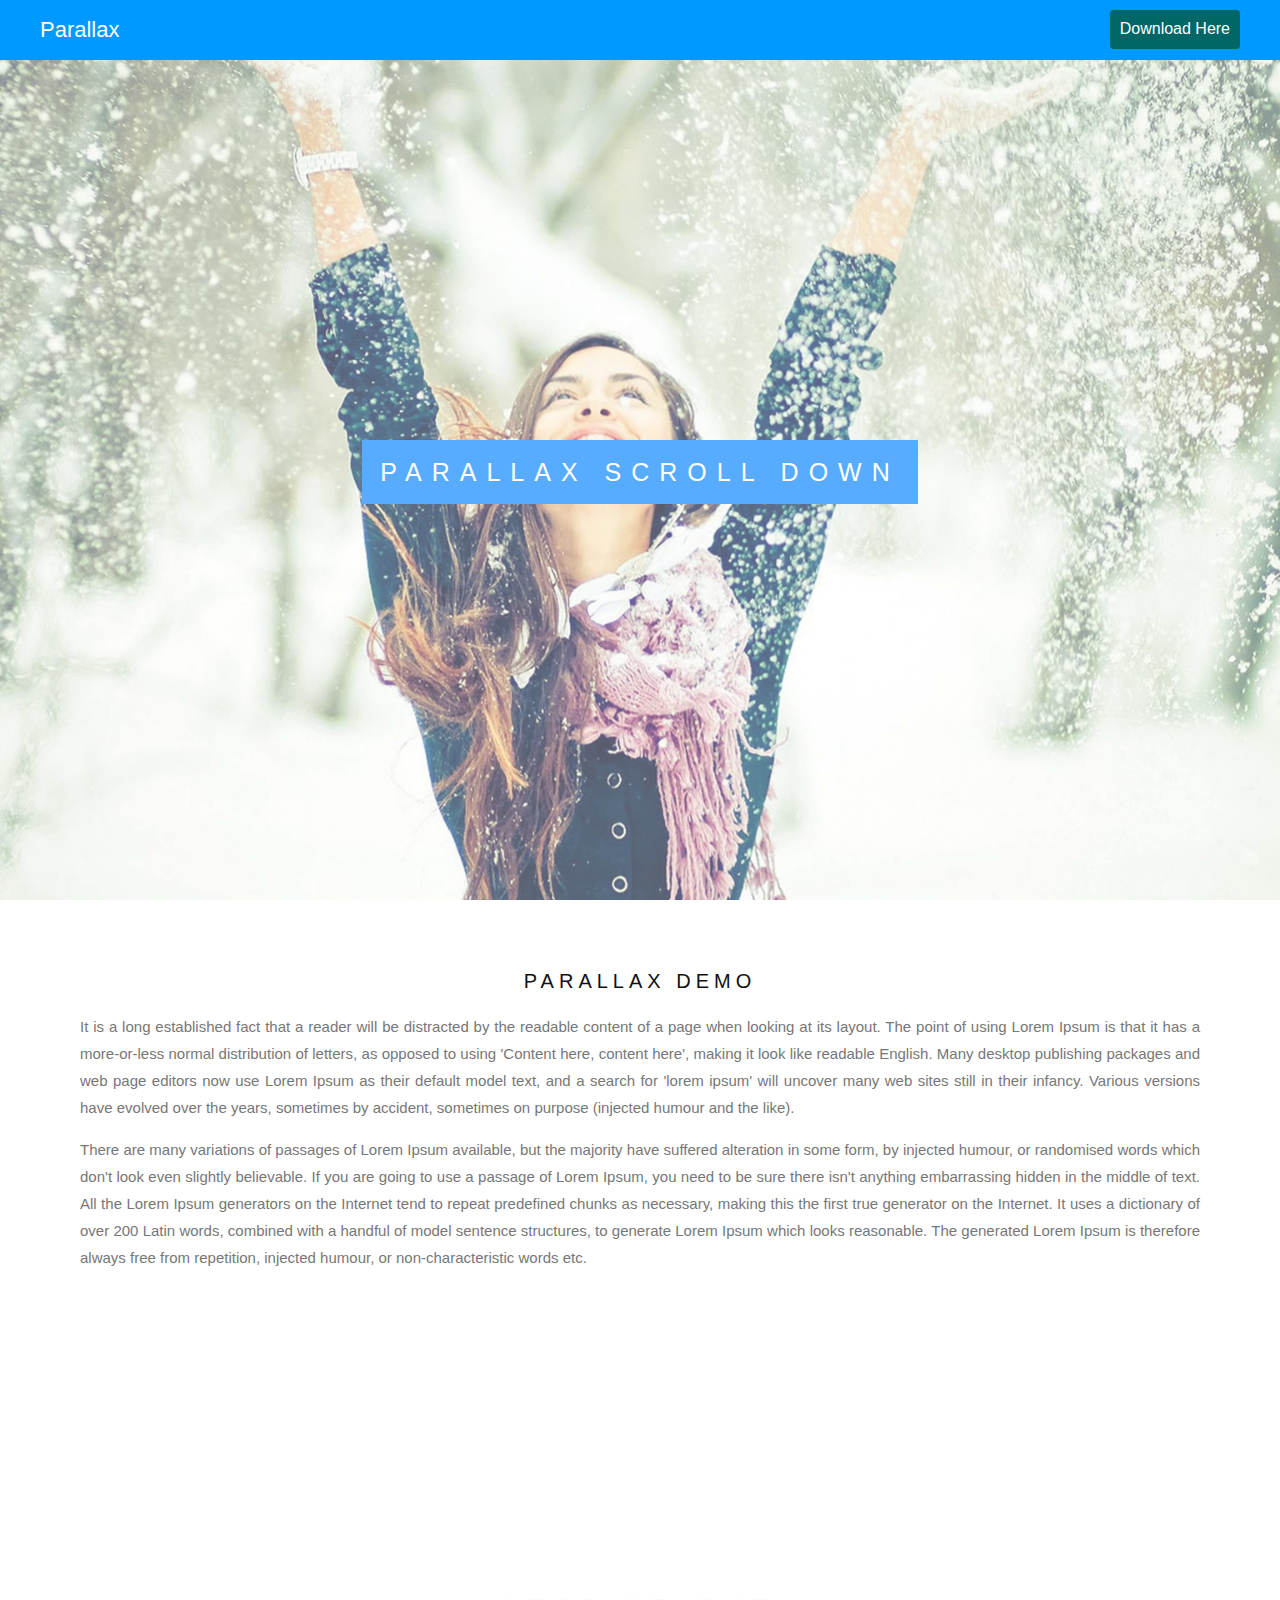
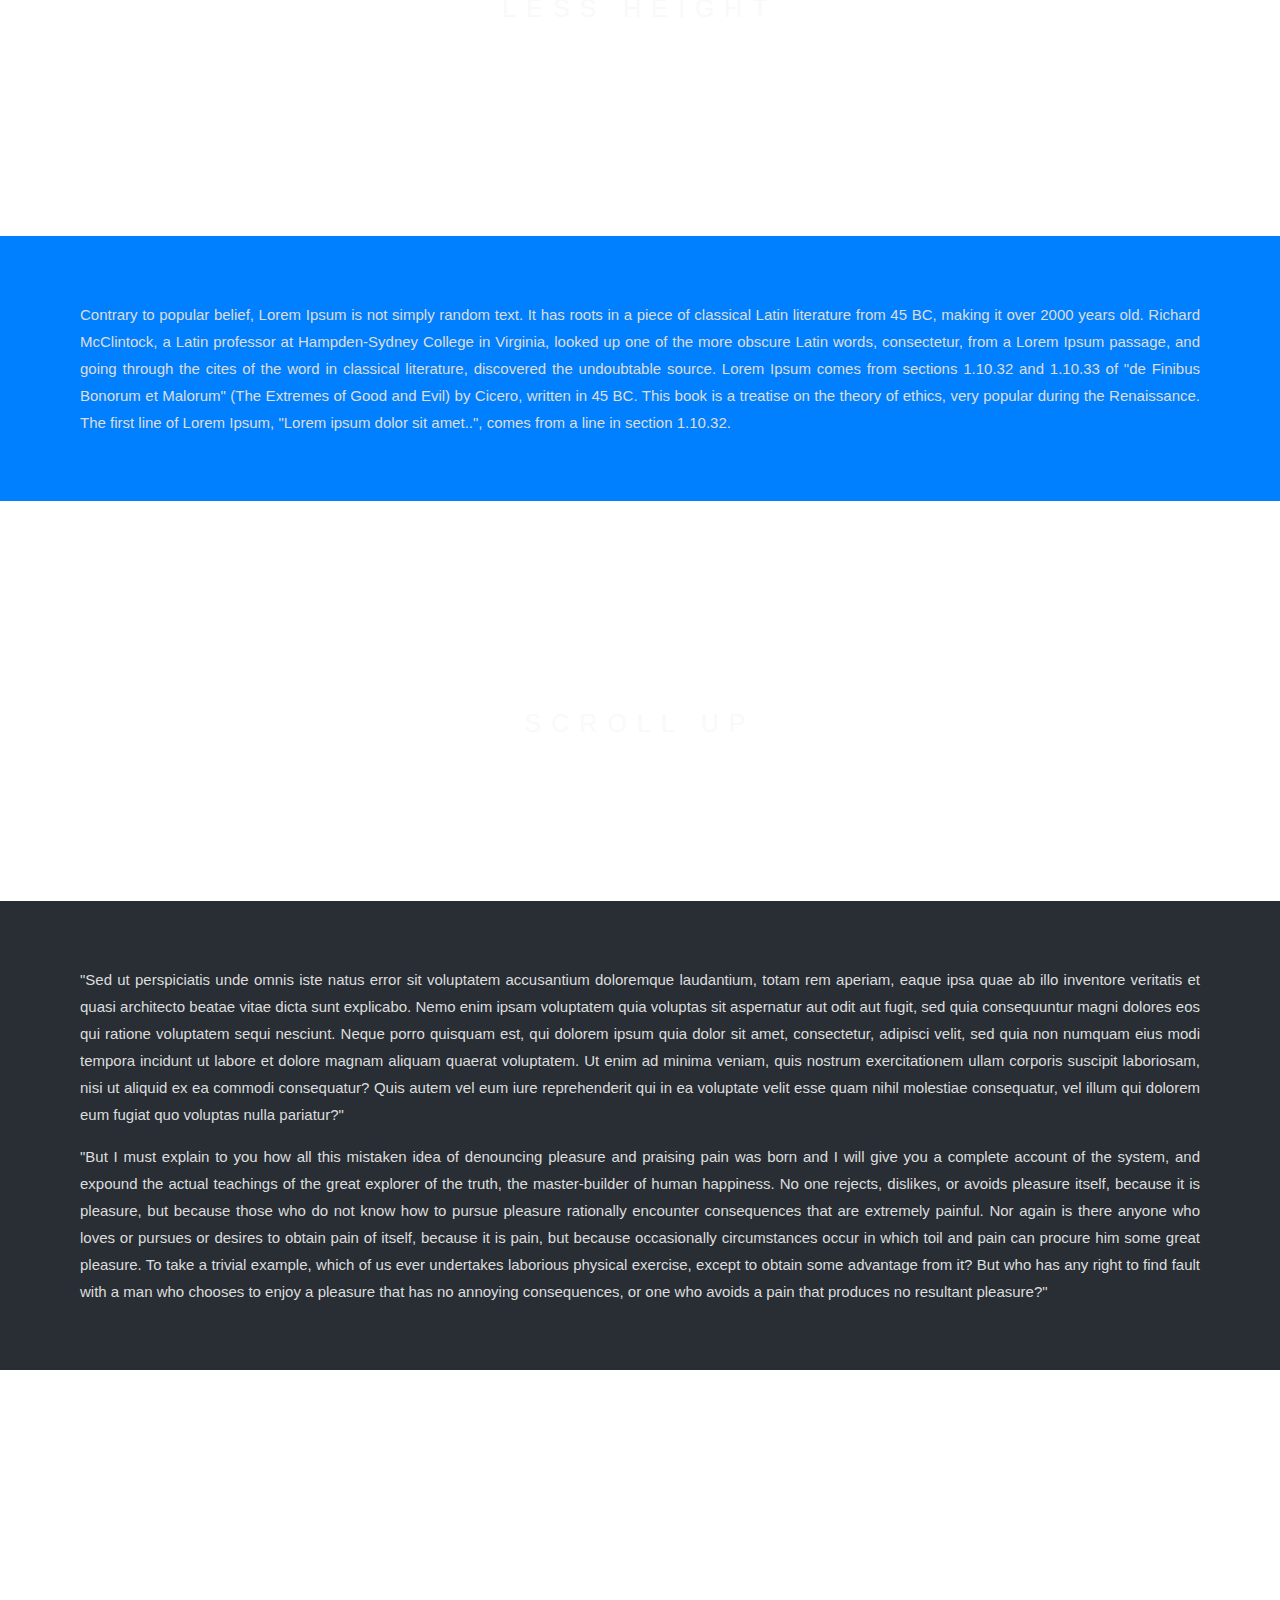
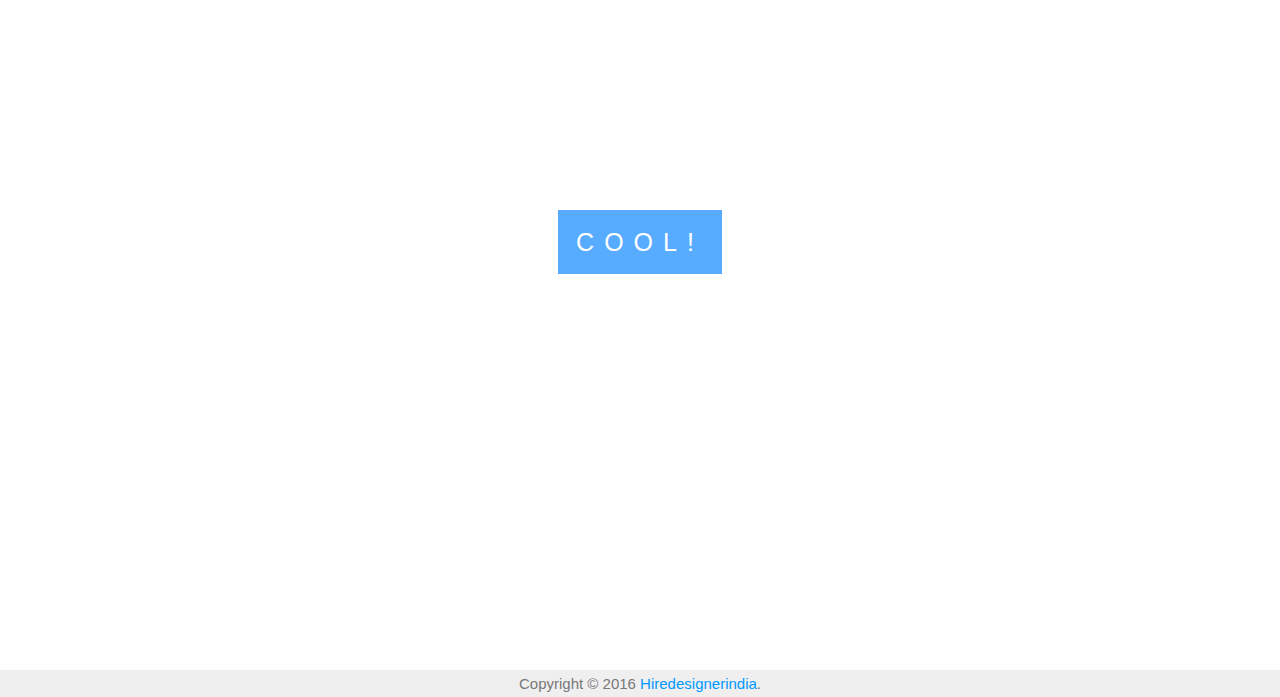
==== index.html @ 1b0279de "new file upload" ====
<!DOCTYPE html>
<html>
<head>
<meta http-equiv="Content-Type" content="text/html; charset=utf-8">
<title>Parallax site</title>
<link href="css/parallax.css" rel="stylesheet">
<meta name="viewport" content="width=device-width, initial-scale=1">
<meta name="description" content="Parallax scrolling is a web site trend where the background content image is moved at a different speed than the foreground content while scrolling." />
<meta name="Author" content="How To Create a Parallax Scrolling Effect"/>
<meta name="language" content="en-us" />
<meta name="robots" content="INDEX, FOLLOW">
<meta name="keywords" content="Parallax Scrolling Effect, Parallax Scrolling, Parallax Effect" />
<script>
  (function(i,s,o,g,r,a,m){i['GoogleAnalyticsObject']=r;i[r]=i[r]||function(){
  (i[r].q=i[r].q||[]).push(arguments)},i[r].l=1*new Date();a=s.createElement(o),
  m=s.getElementsByTagName(o)[0];a.async=1;a.src=g;m.parentNode.insertBefore(a,m)
  })(window,document,'script','https://www.google-analytics.com/analytics.js','ga');

  ga('create', 'UA-83990153-1', 'auto');
  ga('send', 'pageview');

</script>
</head>
<body>
<div class="header">
	<div class="content">
    	<a href="parallax-demo.zip" class="pull-right btn-download">Download Here</a>
        <a href="#" class="logo">Parallax</a>
    </div>
</div>
<div class="bgimg-1">
  <div class="caption">
    <span class="border">PARALLAX SCROLL DOWN</span>
  </div>
</div>

<div style="color: #777;background-color:white;text-align:center;padding:50px 80px;text-align: justify;">
  <h3 style="text-align:center;">Parallax Demo</h3>
  <p>It is a long established fact that a reader will be distracted by the readable content of a page when looking at its layout. The point of using Lorem Ipsum is that it has a more-or-less normal distribution of letters, as opposed to using 'Content here, content here', making it look like readable English. Many desktop publishing packages and web page editors now use Lorem Ipsum as their default model text, and a search for 'lorem ipsum' will uncover many web sites still in their infancy. Various versions have evolved over the years, sometimes by accident, sometimes on purpose (injected humour and the like).</p>
  <p>There are many variations of passages of Lorem Ipsum available, but the majority have suffered alteration in some form, by injected humour, or randomised words which don't look even slightly believable. If you are going to use a passage of Lorem Ipsum, you need to be sure there isn't anything embarrassing hidden in the middle of text. All the Lorem Ipsum generators on the Internet tend to repeat predefined chunks as necessary, making this the first true generator on the Internet. It uses a dictionary of over 200 Latin words, combined with a handful of model sentence structures, to generate Lorem Ipsum which looks reasonable. The generated Lorem Ipsum is therefore always free from repetition, injected humour, or non-characteristic words etc.</p>
</div>

<div class="bgimg-2">
  <div class="caption">
    <span class="border" style="background-color:transparent;font-size:25px;color: #f7f7f7;">LESS HEIGHT</span>
  </div>
</div>

<div style="position:relative;">
  <div style="color:#ddd;background-color:#0080ff;text-align:center;padding:50px 80px;text-align: justify;">
    <p>Contrary to popular belief, Lorem Ipsum is not simply random text. It has roots in a piece of classical Latin literature from 45 BC, making it over 2000 years old. Richard McClintock, a Latin professor at Hampden-Sydney College in Virginia, looked up one of the more obscure Latin words, consectetur, from a Lorem Ipsum passage, and going through the cites of the word in classical literature, discovered the undoubtable source. Lorem Ipsum comes from sections 1.10.32 and 1.10.33 of "de Finibus Bonorum et Malorum" (The Extremes of Good and Evil) by Cicero, written in 45 BC. This book is a treatise on the theory of ethics, very popular during the Renaissance. The first line of Lorem Ipsum, "Lorem ipsum dolor sit amet..", comes from a line in section 1.10.32.</p>
  </div>
</div>

<div class="bgimg-3">
  <div class="caption">
    <span class="border" style="background-color:transparent;font-size:25px;color: #f7f7f7;">SCROLL UP</span>
  </div>
</div>

<div style="position:relative;">
  <div style="color:#ddd;background-color:#282E34;text-align:center;padding:50px 80px;text-align: justify;">
    <p>"Sed ut perspiciatis unde omnis iste natus error sit voluptatem accusantium doloremque laudantium, totam rem aperiam, eaque ipsa quae ab illo inventore veritatis et quasi architecto beatae vitae dicta sunt explicabo. Nemo enim ipsam voluptatem quia voluptas sit aspernatur aut odit aut fugit, sed quia consequuntur magni dolores eos qui ratione voluptatem sequi nesciunt. Neque porro quisquam est, qui dolorem ipsum quia dolor sit amet, consectetur, adipisci velit, sed quia non numquam eius modi tempora incidunt ut labore et dolore magnam aliquam quaerat voluptatem. Ut enim ad minima veniam, quis nostrum exercitationem ullam corporis suscipit laboriosam, nisi ut aliquid ex ea commodi consequatur? Quis autem vel eum iure reprehenderit qui in ea voluptate velit esse quam nihil molestiae consequatur, vel illum qui dolorem eum fugiat quo voluptas nulla pariatur?"</p>
    <p>"But I must explain to you how all this mistaken idea of denouncing pleasure and praising pain was born and I will give you a complete account of the system, and expound the actual teachings of the great explorer of the truth, the master-builder of human happiness. No one rejects, dislikes, or avoids pleasure itself, because it is pleasure, but because those who do not know how to pursue pleasure rationally encounter consequences that are extremely painful. Nor again is there anyone who loves or pursues or desires to obtain pain of itself, because it is pain, but because occasionally circumstances occur in which toil and pain can procure him some great pleasure. To take a trivial example, which of us ever undertakes laborious physical exercise, except to obtain some advantage from it? But who has any right to find fault with a man who chooses to enjoy a pleasure that has no annoying consequences, or one who avoids a pain that produces no resultant pleasure?"</p>
  </div>
</div>

<div class="bgimg-1">
  <div class="caption">
    <span class="border">COOL!</span>
  </div>
</div>
<footer>
	Copyright © 2016 <a href="http://hiredesignersindia.com/">Hiredesignerindia</a>.
</footer>
</body>
</html>
---- css/parallax.css ----
@charset "utf-8";
/* CSS Document */

body, html {
  height: 100%;
  margin: 0;
  font: 400 15px/1.8 "Lato", sans-serif;
  color: #777;
}

.bgimg-1, .bgimg-2, .bgimg-3 {
  position: relative;
  opacity: 0.65;
  background-attachment: fixed;
  background-position: center;
  background-repeat: no-repeat;
  background-size: cover;

}
.bgimg-1 {
  background-image:url(../images/parallax1.jpg);
  min-height: 100%;
}

.bgimg-2 {
  background-image:url(../images/parallax2.jpg);
  min-height: 500px;
}

.bgimg-3 {
  background-image:url(../images/parallax3.jpg);
  min-height: 400px;
}

.caption {
  position: absolute;
  left: 0;
  top: 50%;
  width: 100%;
  text-align: center;
  color: #000;
}

.caption span.border {
  background-color: #0080ff;
  color: #fff;
  padding: 18px;
  font-size: 25px;
  letter-spacing: 10px;
}

h3 {
  letter-spacing: 5px;
  text-transform: uppercase;
  font: 20px "Lato", sans-serif;
  color: #111;
}
.header{background:#09F; padding:10px 0; height:40px; position:fixed; left:0; right:0; opacity:1; z-index:9;}
.content{width:1200px; margin:0 auto;}
.pull-right{float:right;}
.btn-download{background:#066; padding:5px 10px; font-size:16px; color:#fff; display:inline-block; text-decoration:none; border-radius:4px; -webkit-border-radius:4px;}
.logo{font-size:22px; text-decoration:none; color:#fff;}
footer{background: #efefef; text-align: center;}
footer a{display:inline-block; text-decoration:none; color:#09F;}
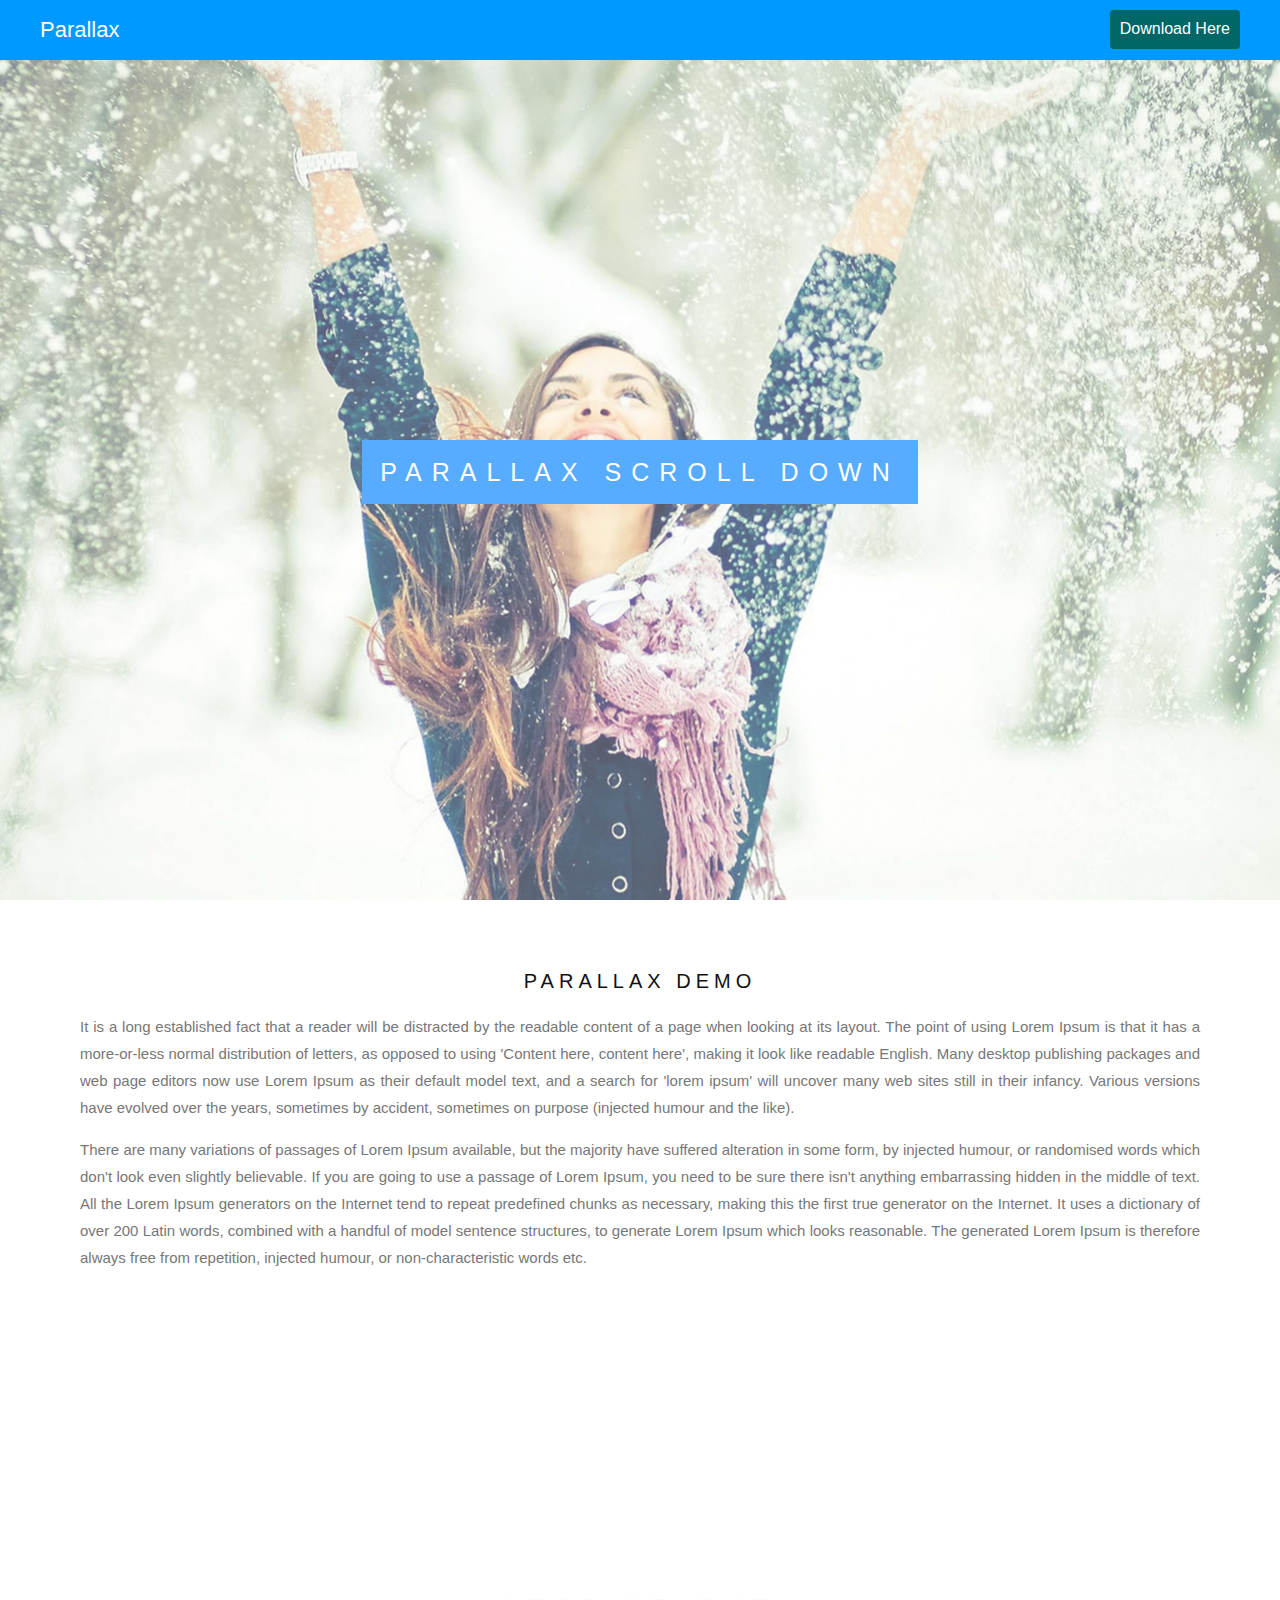
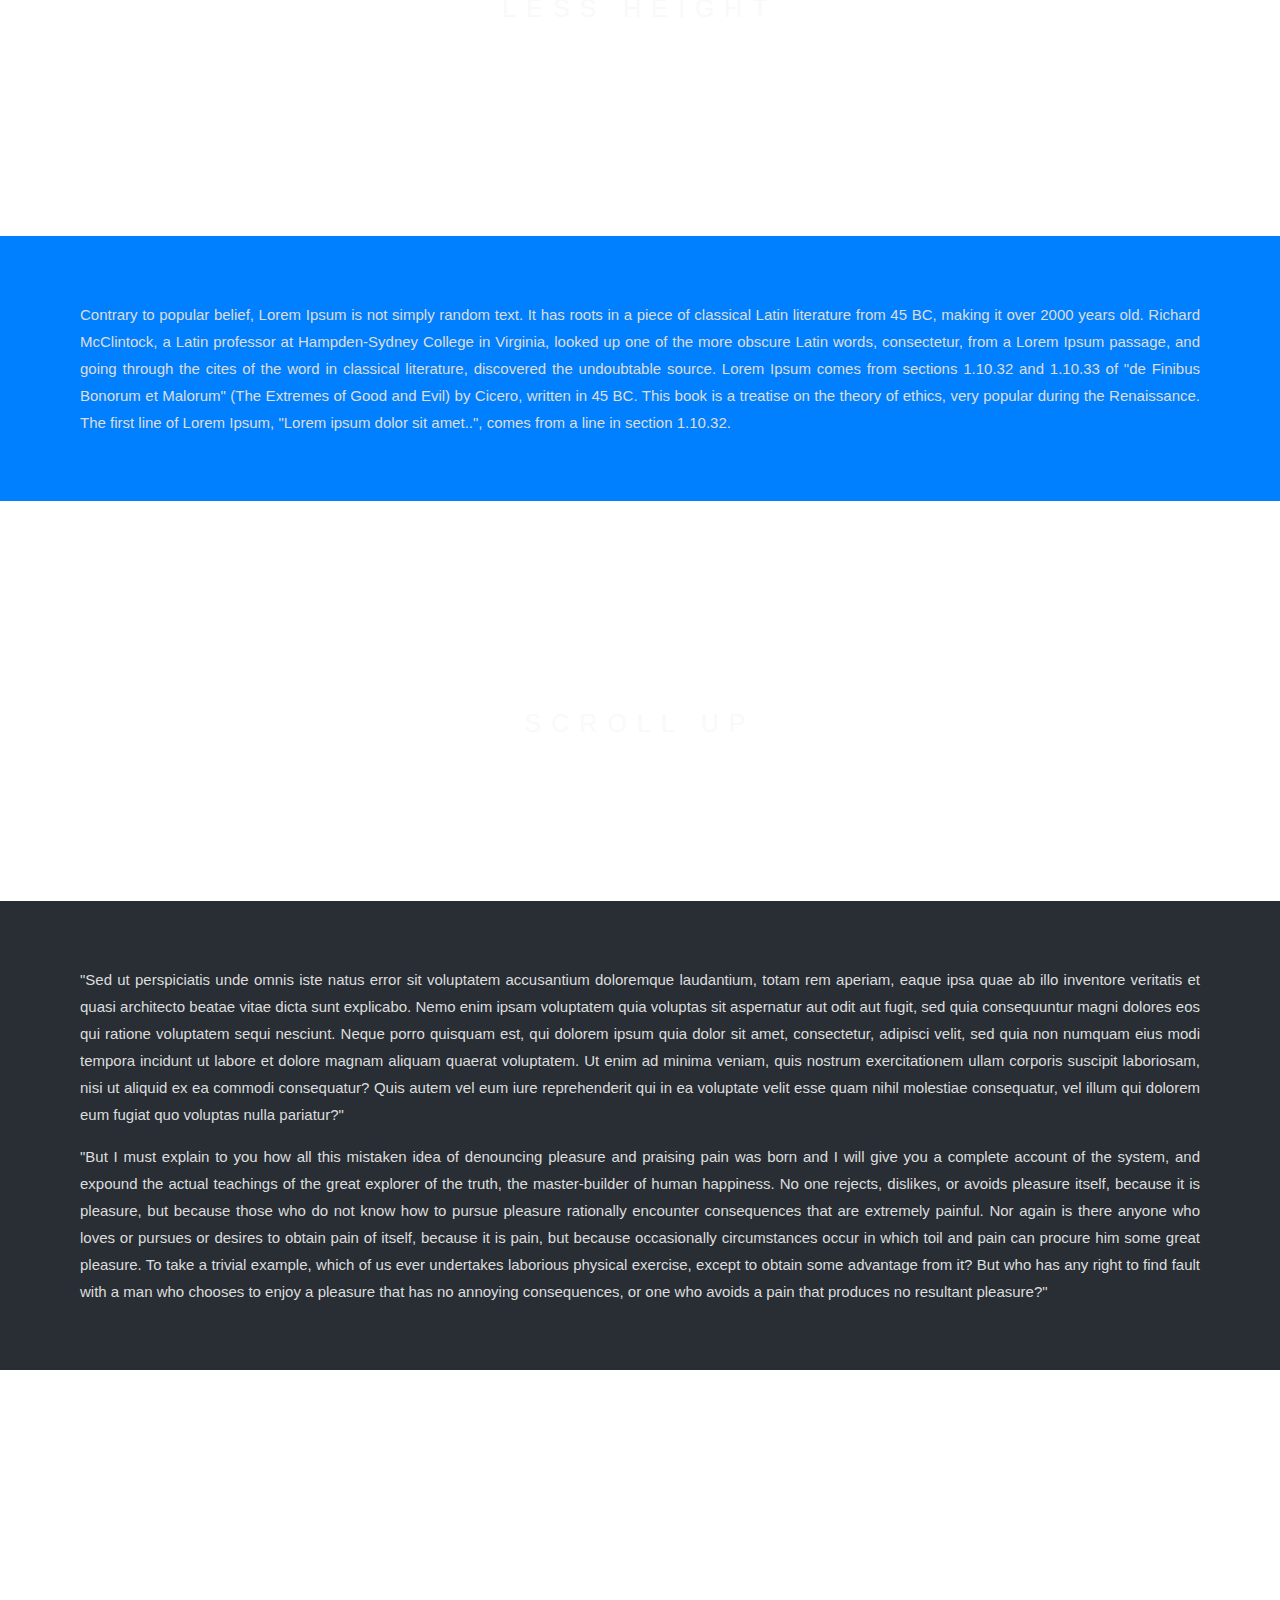
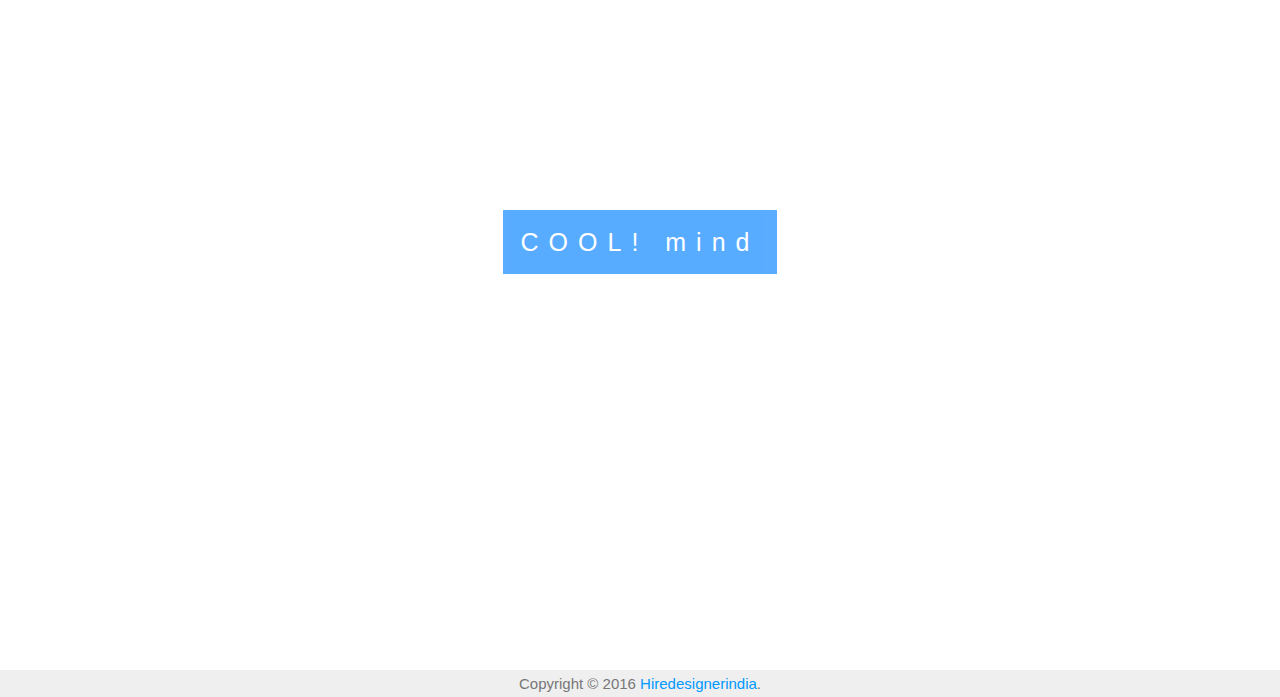
==== commit 5d55af28: "modifie in index file" ====
--- a/index.html
+++ b/index.html
@@ -67,7 +67,7 @@
 
 <div class="bgimg-1">
   <div class="caption">
-    <span class="border">COOL!</span>
+    <span class="border">COOL! mind</span>
   </div>
 </div>
 <footer>
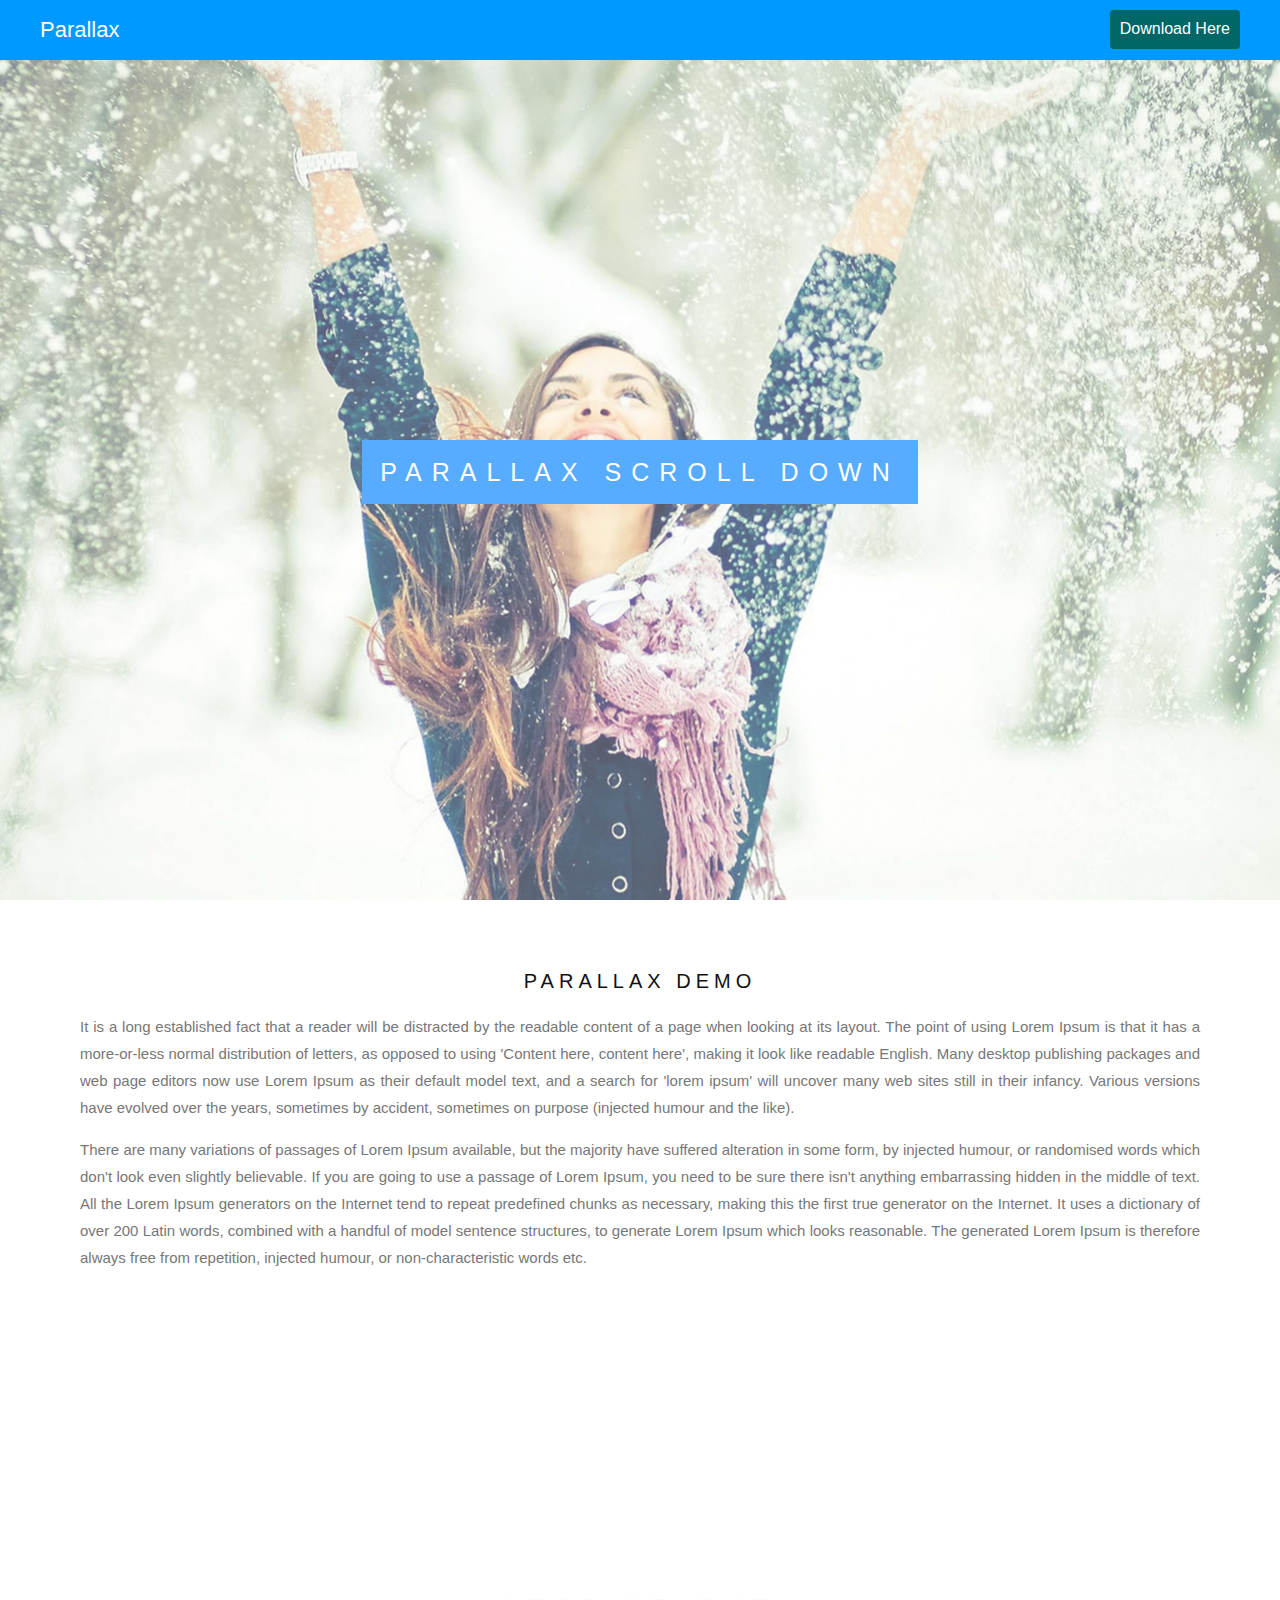
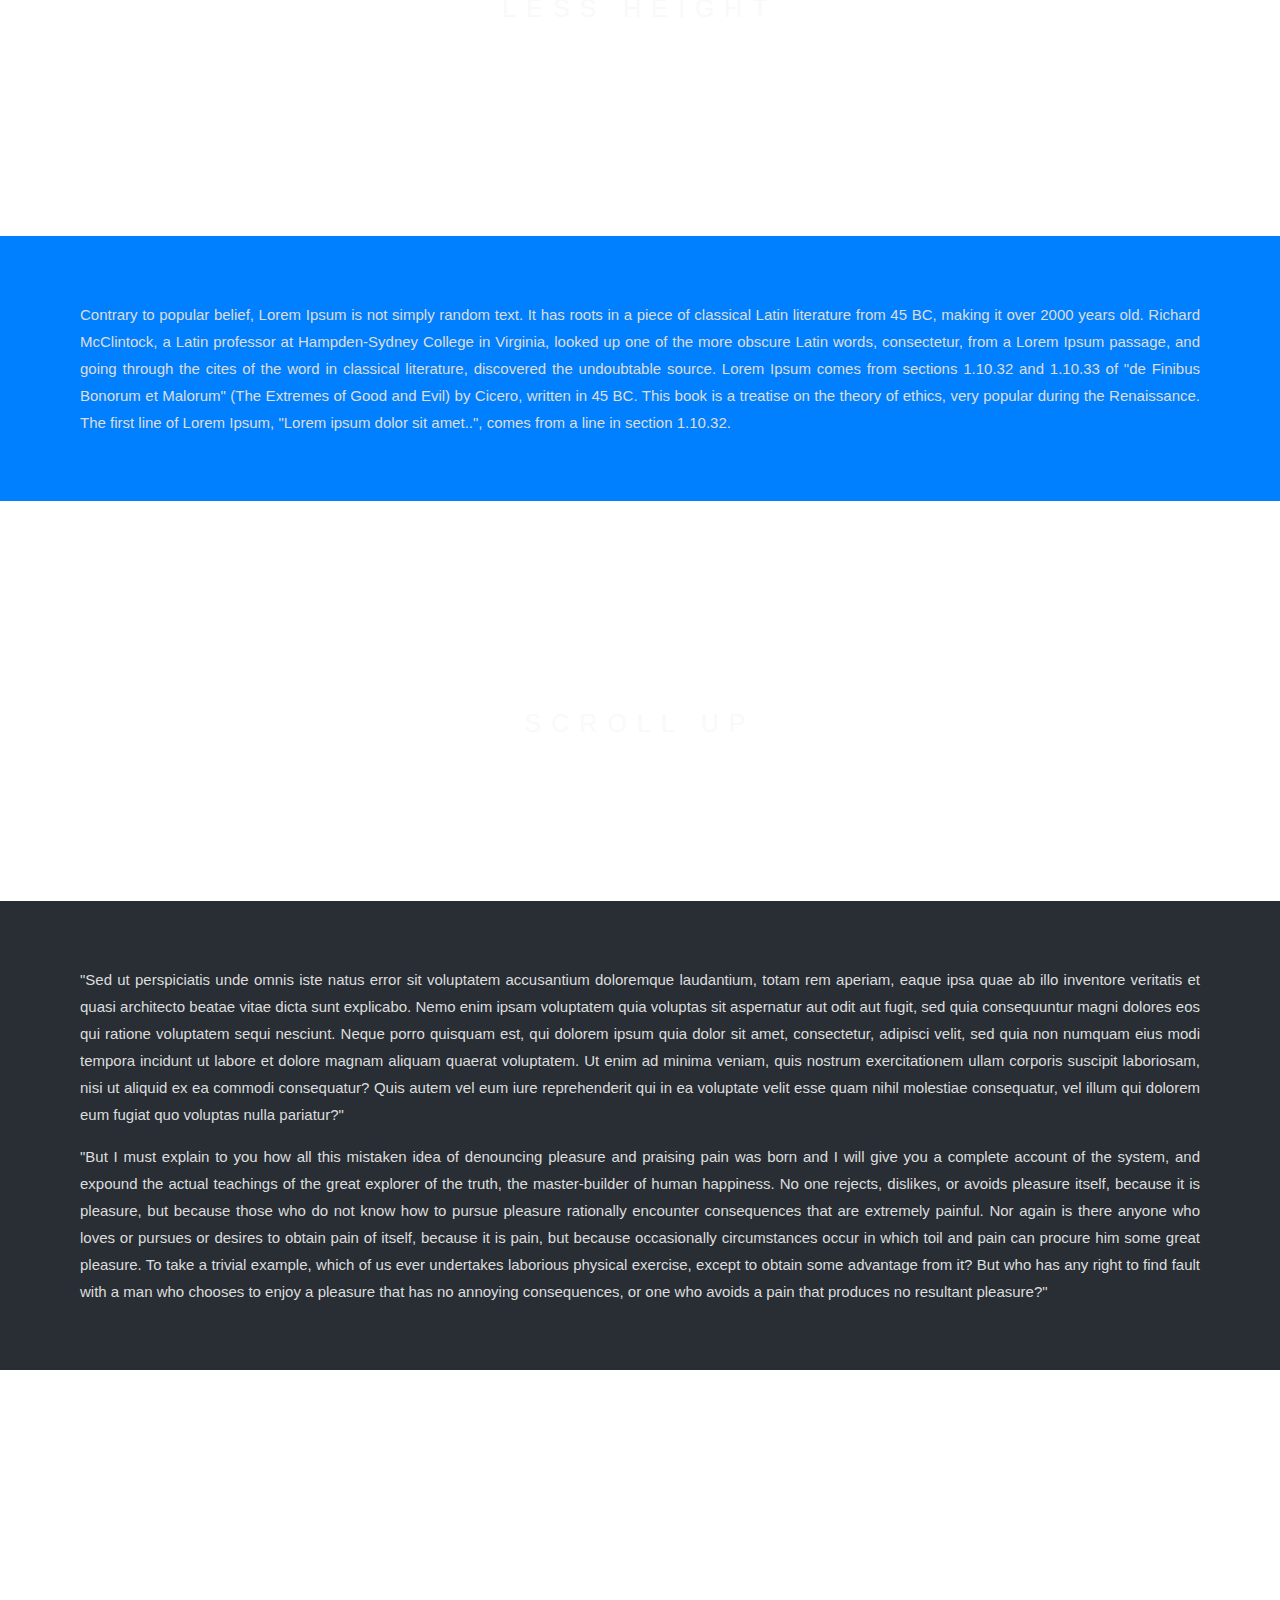
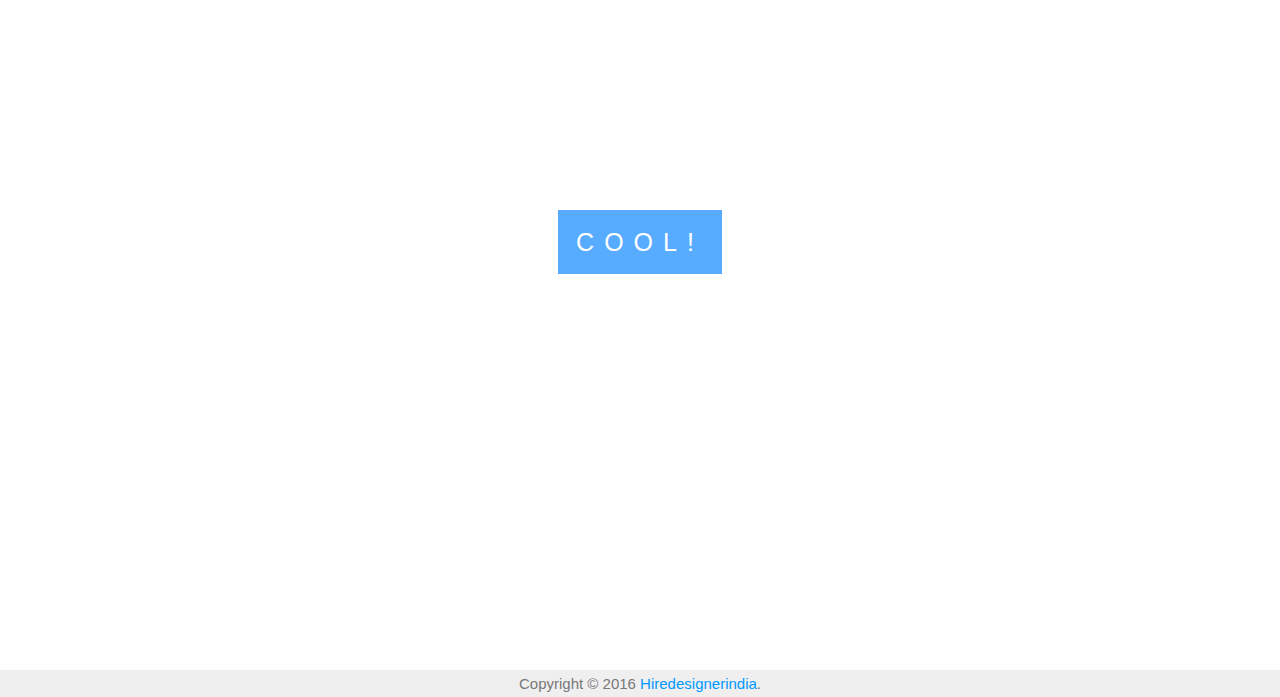
==== commit 644f27f6: "bootstra" ====
--- a/index.html
+++ b/index.html
@@ -1,77 +1,77 @@
-<!DOCTYPE html>
-<html>
-<head>
-<meta http-equiv="Content-Type" content="text/html; charset=utf-8">
-<title>Parallax site</title>
-<link href="css/parallax.css" rel="stylesheet">
-<meta name="viewport" content="width=device-width, initial-scale=1">
-<meta name="description" content="Parallax scrolling is a web site trend where the background content image is moved at a different speed than the foreground content while scrolling." />
-<meta name="Author" content="How To Create a Parallax Scrolling Effect"/>
-<meta name="language" content="en-us" />
-<meta name="robots" content="INDEX, FOLLOW">
-<meta name="keywords" content="Parallax Scrolling Effect, Parallax Scrolling, Parallax Effect" />
-<script>
-  (function(i,s,o,g,r,a,m){i['GoogleAnalyticsObject']=r;i[r]=i[r]||function(){
-  (i[r].q=i[r].q||[]).push(arguments)},i[r].l=1*new Date();a=s.createElement(o),
-  m=s.getElementsByTagName(o)[0];a.async=1;a.src=g;m.parentNode.insertBefore(a,m)
-  })(window,document,'script','https://www.google-analytics.com/analytics.js','ga');
-
-  ga('create', 'UA-83990153-1', 'auto');
-  ga('send', 'pageview');
-
-</script>
-</head>
-<body>
-<div class="header">
-	<div class="content">
-    	<a href="parallax-demo.zip" class="pull-right btn-download">Download Here</a>
-        <a href="#" class="logo">Parallax</a>
-    </div>
-</div>
-<div class="bgimg-1">
-  <div class="caption">
-    <span class="border">PARALLAX SCROLL DOWN</span>
-  </div>
-</div>
-
-<div style="color: #777;background-color:white;text-align:center;padding:50px 80px;text-align: justify;">
-  <h3 style="text-align:center;">Parallax Demo</h3>
-  <p>It is a long established fact that a reader will be distracted by the readable content of a page when looking at its layout. The point of using Lorem Ipsum is that it has a more-or-less normal distribution of letters, as opposed to using 'Content here, content here', making it look like readable English. Many desktop publishing packages and web page editors now use Lorem Ipsum as their default model text, and a search for 'lorem ipsum' will uncover many web sites still in their infancy. Various versions have evolved over the years, sometimes by accident, sometimes on purpose (injected humour and the like).</p>
-  <p>There are many variations of passages of Lorem Ipsum available, but the majority have suffered alteration in some form, by injected humour, or randomised words which don't look even slightly believable. If you are going to use a passage of Lorem Ipsum, you need to be sure there isn't anything embarrassing hidden in the middle of text. All the Lorem Ipsum generators on the Internet tend to repeat predefined chunks as necessary, making this the first true generator on the Internet. It uses a dictionary of over 200 Latin words, combined with a handful of model sentence structures, to generate Lorem Ipsum which looks reasonable. The generated Lorem Ipsum is therefore always free from repetition, injected humour, or non-characteristic words etc.</p>
-</div>
-
-<div class="bgimg-2">
-  <div class="caption">
-    <span class="border" style="background-color:transparent;font-size:25px;color: #f7f7f7;">LESS HEIGHT</span>
-  </div>
-</div>
-
-<div style="position:relative;">
-  <div style="color:#ddd;background-color:#0080ff;text-align:center;padding:50px 80px;text-align: justify;">
-    <p>Contrary to popular belief, Lorem Ipsum is not simply random text. It has roots in a piece of classical Latin literature from 45 BC, making it over 2000 years old. Richard McClintock, a Latin professor at Hampden-Sydney College in Virginia, looked up one of the more obscure Latin words, consectetur, from a Lorem Ipsum passage, and going through the cites of the word in classical literature, discovered the undoubtable source. Lorem Ipsum comes from sections 1.10.32 and 1.10.33 of "de Finibus Bonorum et Malorum" (The Extremes of Good and Evil) by Cicero, written in 45 BC. This book is a treatise on the theory of ethics, very popular during the Renaissance. The first line of Lorem Ipsum, "Lorem ipsum dolor sit amet..", comes from a line in section 1.10.32.</p>
-  </div>
-</div>
-
-<div class="bgimg-3">
-  <div class="caption">
-    <span class="border" style="background-color:transparent;font-size:25px;color: #f7f7f7;">SCROLL UP</span>
-  </div>
-</div>
-
-<div style="position:relative;">
-  <div style="color:#ddd;background-color:#282E34;text-align:center;padding:50px 80px;text-align: justify;">
-    <p>"Sed ut perspiciatis unde omnis iste natus error sit voluptatem accusantium doloremque laudantium, totam rem aperiam, eaque ipsa quae ab illo inventore veritatis et quasi architecto beatae vitae dicta sunt explicabo. Nemo enim ipsam voluptatem quia voluptas sit aspernatur aut odit aut fugit, sed quia consequuntur magni dolores eos qui ratione voluptatem sequi nesciunt. Neque porro quisquam est, qui dolorem ipsum quia dolor sit amet, consectetur, adipisci velit, sed quia non numquam eius modi tempora incidunt ut labore et dolore magnam aliquam quaerat voluptatem. Ut enim ad minima veniam, quis nostrum exercitationem ullam corporis suscipit laboriosam, nisi ut aliquid ex ea commodi consequatur? Quis autem vel eum iure reprehenderit qui in ea voluptate velit esse quam nihil molestiae consequatur, vel illum qui dolorem eum fugiat quo voluptas nulla pariatur?"</p>
-    <p>"But I must explain to you how all this mistaken idea of denouncing pleasure and praising pain was born and I will give you a complete account of the system, and expound the actual teachings of the great explorer of the truth, the master-builder of human happiness. No one rejects, dislikes, or avoids pleasure itself, because it is pleasure, but because those who do not know how to pursue pleasure rationally encounter consequences that are extremely painful. Nor again is there anyone who loves or pursues or desires to obtain pain of itself, because it is pain, but because occasionally circumstances occur in which toil and pain can procure him some great pleasure. To take a trivial example, which of us ever undertakes laborious physical exercise, except to obtain some advantage from it? But who has any right to find fault with a man who chooses to enjoy a pleasure that has no annoying consequences, or one who avoids a pain that produces no resultant pleasure?"</p>
-  </div>
-</div>
-
-<div class="bgimg-1">
-  <div class="caption">
-    <span class="border">COOL! mind</span>
-  </div>
-</div>
-<footer>
-	Copyright © 2016 <a href="http://hiredesignersindia.com/">Hiredesignerindia</a>.
-</footer>
-</body>
+<!DOCTYPE html>
+<html>
+<head>
+<meta http-equiv="Content-Type" content="text/html; charset=utf-8">
+<title>Parallax site</title>
+<link href="css/parallax.css" rel="stylesheet">
+<meta name="viewport" content="width=device-width, initial-scale=1">
+<meta name="description" content="Parallax scrolling is a web site trend where the background content image is moved at a different speed than the foreground content while scrolling." />
+<meta name="Author" content="How To Create a Parallax Scrolling Effect"/>
+<meta name="language" content="en-us" />
+<meta name="robots" content="INDEX, FOLLOW">
+<meta name="keywords" content="Parallax Scrolling Effect, Parallax Scrolling, Parallax Effect, parallax effect download, parallax scrolling effect download, parallax scrolling download, parallax download" />
+<script>
+  (function(i,s,o,g,r,a,m){i['GoogleAnalyticsObject']=r;i[r]=i[r]||function(){
+  (i[r].q=i[r].q||[]).push(arguments)},i[r].l=1*new Date();a=s.createElement(o),
+  m=s.getElementsByTagName(o)[0];a.async=1;a.src=g;m.parentNode.insertBefore(a,m)
+  })(window,document,'script','https://www.google-analytics.com/analytics.js','ga');
+
+  ga('create', 'UA-83990153-1', 'auto');
+  ga('send', 'pageview');
+
+</script>
+</head>
+<body>
+<div class="header">
+	<div class="content">
+    	<a href="parallax-demo.zip" class="pull-right btn-download">Download Here</a>
+        <a href="#" class="logo">Parallax</a>
+    </div>
+</div>
+<div class="bgimg-1">
+  <div class="caption">
+    <span class="border">PARALLAX SCROLL DOWN</span>
+  </div>
+</div>
+
+<div style="color: #777;background-color:white;text-align:center;padding:50px 80px;text-align: justify;">
+  <h3 style="text-align:center;">Parallax Demo</h3>
+  <p>It is a long established fact that a reader will be distracted by the readable content of a page when looking at its layout. The point of using Lorem Ipsum is that it has a more-or-less normal distribution of letters, as opposed to using 'Content here, content here', making it look like readable English. Many desktop publishing packages and web page editors now use Lorem Ipsum as their default model text, and a search for 'lorem ipsum' will uncover many web sites still in their infancy. Various versions have evolved over the years, sometimes by accident, sometimes on purpose (injected humour and the like).</p>
+  <p>There are many variations of passages of Lorem Ipsum available, but the majority have suffered alteration in some form, by injected humour, or randomised words which don't look even slightly believable. If you are going to use a passage of Lorem Ipsum, you need to be sure there isn't anything embarrassing hidden in the middle of text. All the Lorem Ipsum generators on the Internet tend to repeat predefined chunks as necessary, making this the first true generator on the Internet. It uses a dictionary of over 200 Latin words, combined with a handful of model sentence structures, to generate Lorem Ipsum which looks reasonable. The generated Lorem Ipsum is therefore always free from repetition, injected humour, or non-characteristic words etc.</p>
+</div>
+
+<div class="bgimg-2">
+  <div class="caption">
+    <span class="border" style="background-color:transparent;font-size:25px;color: #f7f7f7;">LESS HEIGHT</span>
+  </div>
+</div>
+
+<div style="position:relative;">
+  <div style="color:#ddd;background-color:#0080ff;text-align:center;padding:50px 80px;text-align: justify;">
+    <p>Contrary to popular belief, Lorem Ipsum is not simply random text. It has roots in a piece of classical Latin literature from 45 BC, making it over 2000 years old. Richard McClintock, a Latin professor at Hampden-Sydney College in Virginia, looked up one of the more obscure Latin words, consectetur, from a Lorem Ipsum passage, and going through the cites of the word in classical literature, discovered the undoubtable source. Lorem Ipsum comes from sections 1.10.32 and 1.10.33 of "de Finibus Bonorum et Malorum" (The Extremes of Good and Evil) by Cicero, written in 45 BC. This book is a treatise on the theory of ethics, very popular during the Renaissance. The first line of Lorem Ipsum, "Lorem ipsum dolor sit amet..", comes from a line in section 1.10.32.</p>
+  </div>
+</div>
+
+<div class="bgimg-3">
+  <div class="caption">
+    <span class="border" style="background-color:transparent;font-size:25px;color: #f7f7f7;">SCROLL UP</span>
+  </div>
+</div>
+
+<div style="position:relative;">
+  <div style="color:#ddd;background-color:#282E34;text-align:center;padding:50px 80px;text-align: justify;">
+    <p>"Sed ut perspiciatis unde omnis iste natus error sit voluptatem accusantium doloremque laudantium, totam rem aperiam, eaque ipsa quae ab illo inventore veritatis et quasi architecto beatae vitae dicta sunt explicabo. Nemo enim ipsam voluptatem quia voluptas sit aspernatur aut odit aut fugit, sed quia consequuntur magni dolores eos qui ratione voluptatem sequi nesciunt. Neque porro quisquam est, qui dolorem ipsum quia dolor sit amet, consectetur, adipisci velit, sed quia non numquam eius modi tempora incidunt ut labore et dolore magnam aliquam quaerat voluptatem. Ut enim ad minima veniam, quis nostrum exercitationem ullam corporis suscipit laboriosam, nisi ut aliquid ex ea commodi consequatur? Quis autem vel eum iure reprehenderit qui in ea voluptate velit esse quam nihil molestiae consequatur, vel illum qui dolorem eum fugiat quo voluptas nulla pariatur?"</p>
+    <p>"But I must explain to you how all this mistaken idea of denouncing pleasure and praising pain was born and I will give you a complete account of the system, and expound the actual teachings of the great explorer of the truth, the master-builder of human happiness. No one rejects, dislikes, or avoids pleasure itself, because it is pleasure, but because those who do not know how to pursue pleasure rationally encounter consequences that are extremely painful. Nor again is there anyone who loves or pursues or desires to obtain pain of itself, because it is pain, but because occasionally circumstances occur in which toil and pain can procure him some great pleasure. To take a trivial example, which of us ever undertakes laborious physical exercise, except to obtain some advantage from it? But who has any right to find fault with a man who chooses to enjoy a pleasure that has no annoying consequences, or one who avoids a pain that produces no resultant pleasure?"</p>
+  </div>
+</div>
+
+<div class="bgimg-1">
+  <div class="caption">
+    <span class="border">COOL!</span>
+  </div>
+</div>
+<footer>
+	Copyright © 2016 <a href="http://hiredesignersindia.com/">Hiredesignerindia</a>.
+</footer>
+</body>
 </html>